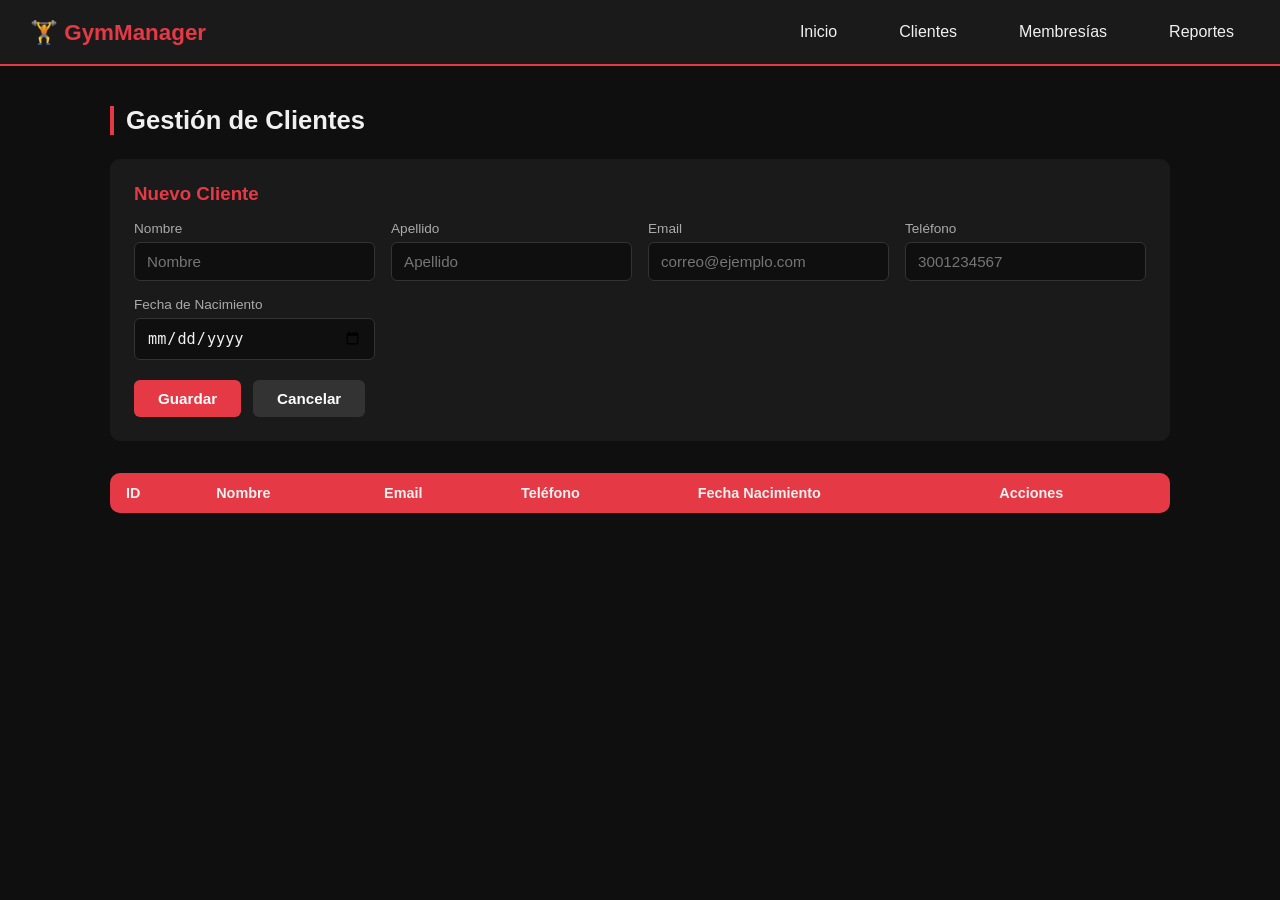
==== frontend/clientes.html @ d6b87569 "Primer commit gimnasio crud" ====
<!DOCTYPE html>
<html lang="es">
<head>
    <meta charset="UTF-8">
    <meta name="viewport" content="width=device-width, initial-scale=1.0">
    <title>Clientes - GymManager</title>
    <link rel="stylesheet" href="css/style.css">
</head>
<body>
    <nav>
        <h1>🏋️ GymManager</h1>
        <a href="index.html">Inicio</a>
        <a href="clientes.html">Clientes</a>
        <a href="membresias.html">Membresías</a>
        <a href="reportes.html">Reportes</a>
    </nav>
    <div class="container">
        <h2>Gestión de Clientes</h2>

        <div id="mensaje" class="mensaje"></div>

        <div class="form-card">
            <h3 id="form-titulo">Nuevo Cliente</h3>
            <div class="form-grid">
                <div class="form-group">
                    <label>Nombre</label>
                    <input type="text" id="nombre" placeholder="Nombre">
                </div>
                <div class="form-group">
                    <label>Apellido</label>
                    <input type="text" id="apellido" placeholder="Apellido">
                </div>
                <div class="form-group">
                    <label>Email</label>
                    <input type="email" id="email" placeholder="correo@ejemplo.com">
                </div>
                <div class="form-group">
                    <label>Teléfono</label>
                    <input type="text" id="telefono" placeholder="3001234567">
                </div>
                <div class="form-group">
                    <label>Fecha de Nacimiento</label>
                    <input type="date" id="fecha_nacimiento">
                </div>
            </div>
            <div class="form-actions">
                <button class="btn btn-primary" onclick="guardarCliente()">Guardar</button>
                <button class="btn btn-secondary" onclick="limpiarFormulario()">Cancelar</button>
            </div>
        </div>

        <div class="table-wrapper">
            <table>
                <thead>
                    <tr>
                        <th>ID</th>
                        <th>Nombre</th>
                        <th>Email</th>
                        <th>Teléfono</th>
                        <th>Fecha Nacimiento</th>
                        <th>Acciones</th>
                    </tr>
                </thead>
                <tbody id="tabla-clientes"></tbody>
            </table>
        </div>
    </div>
    <script src="js/clientes.js"></script>
</body>
</html>
---- frontend/css/style.css ----
* {
    margin: 0;
    padding: 0;
    box-sizing: border-box;
}

body {
    font-family: 'Segoe UI', sans-serif;
    background-color: #0f0f0f;
    color: #f0f0f0;
}

nav {
    background-color: #1a1a1a;
    padding: 15px 30px;
    display: flex;
    align-items: center;
    gap: 30px;
    border-bottom: 2px solid #e63946;
}

nav h1 {
    color: #e63946;
    font-size: 1.4rem;
    margin-right: auto;
}

nav a {
    color: #f0f0f0;
    text-decoration: none;
    font-weight: 500;
    padding: 8px 16px;
    border-radius: 6px;
    transition: background 0.2s;
}

nav a:hover {
    background-color: #e63946;
}

.container {
    max-width: 1100px;
    margin: 40px auto;
    padding: 0 20px;
}

h2 {
    margin-bottom: 24px;
    font-size: 1.6rem;
    border-left: 4px solid #e63946;
    padding-left: 12px;
}

/* FORMULARIO */
.form-card {
    background-color: #1a1a1a;
    padding: 24px;
    border-radius: 10px;
    margin-bottom: 32px;
}

.form-card h3 {
    margin-bottom: 16px;
    color: #e63946;
}

.form-grid {
    display: grid;
    grid-template-columns: repeat(auto-fit, minmax(220px, 1fr));
    gap: 16px;
}

.form-group {
    display: flex;
    flex-direction: column;
    gap: 6px;
}

.form-group label {
    font-size: 0.85rem;
    color: #aaa;
}

.form-group input,
.form-group select {
    padding: 10px 12px;
    border-radius: 6px;
    border: 1px solid #333;
    background-color: #0f0f0f;
    color: #f0f0f0;
    font-size: 0.95rem;
}

.form-group input:focus,
.form-group select:focus {
    outline: none;
    border-color: #e63946;
}

.btn {
    padding: 10px 24px;
    border: none;
    border-radius: 6px;
    cursor: pointer;
    font-weight: 600;
    font-size: 0.95rem;
    transition: opacity 0.2s;
}

.btn:hover { opacity: 0.85; }

.btn-primary { background-color: #e63946; color: white; }
.btn-secondary { background-color: #333; color: white; }
.btn-danger { background-color: #c0392b; color: white; }
.btn-edit { background-color: #f39c12; color: white; }

.form-actions {
    margin-top: 20px;
    display: flex;
    gap: 12px;
}

/* TABLA */
.table-wrapper {
    overflow-x: auto;
}

table {
    width: 100%;
    border-collapse: collapse;
    background-color: #1a1a1a;
    border-radius: 10px;
    overflow: hidden;
}

thead {
    background-color: #e63946;
}

th, td {
    padding: 12px 16px;
    text-align: left;
    font-size: 0.9rem;
}

tbody tr:nth-child(even) {
    background-color: #222;
}

tbody tr:hover {
    background-color: #2a2a2a;
}

/* BADGES DE ESTADO */
.badge {
    padding: 4px 10px;
    border-radius: 20px;
    font-size: 0.8rem;
    font-weight: 600;
}

.badge-activa { background-color: #27ae60; color: white; }
.badge-vencida { background-color: #c0392b; color: white; }
.badge-por-vencer { background-color: #f39c12; color: white; }

/* REPORTES */
.stats-grid {
    display: grid;
    grid-template-columns: repeat(auto-fit, minmax(200px, 1fr));
    gap: 16px;
    margin-bottom: 32px;
}

.stat-card {
    background-color: #1a1a1a;
    padding: 20px;
    border-radius: 10px;
    text-align: center;
    border-top: 3px solid #e63946;
}

.stat-card .valor {
    font-size: 2rem;
    font-weight: 700;
    color: #e63946;
}

.stat-card .label {
    font-size: 0.85rem;
    color: #aaa;
    margin-top: 4px;
}

.xml-container {
    background-color: #1a1a1a;
    padding: 24px;
    border-radius: 10px;
    overflow-x: auto;
}

.xml-container pre {
    font-family: 'Courier New', monospace;
    font-size: 0.85rem;
    line-height: 1.6;
    color: #a8d8a8;
    white-space: pre-wrap;
}

.mensaje {
    padding: 12px 16px;
    border-radius: 6px;
    margin-bottom: 16px;
    display: none;
}

.mensaje-ok { background-color: #27ae60; color: white; }
.mensaje-error { background-color: #c0392b; color: white; }
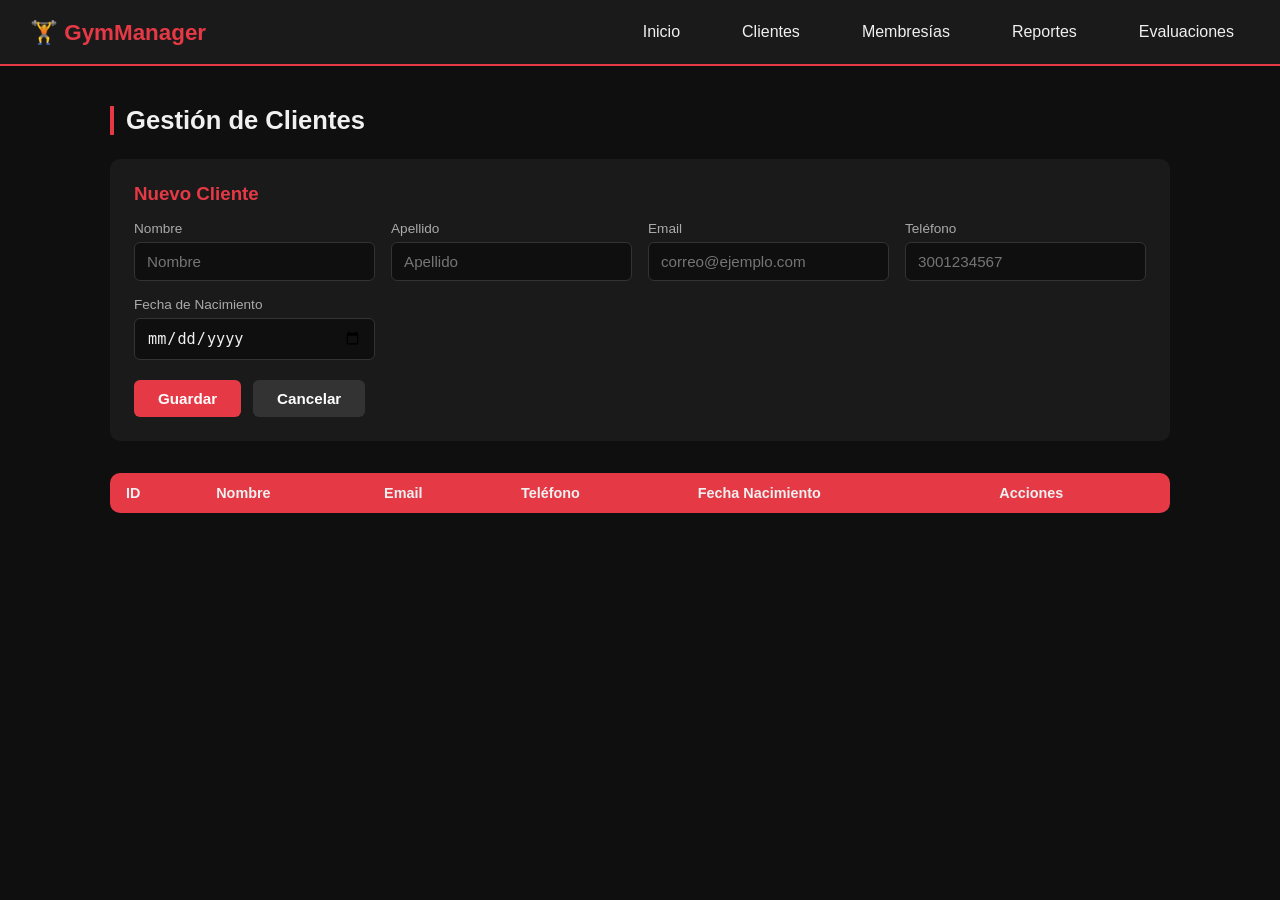
==== commit 83d38237: "Fix" ====
--- a/frontend/clientes.html
+++ b/frontend/clientes.html
@@ -13,6 +13,7 @@
         <a href="clientes.html">Clientes</a>
         <a href="membresias.html">Membresías</a>
         <a href="reportes.html">Reportes</a>
+        <a href="evaluaciones.html">Evaluaciones</a>
     </nav>
     <div class="container">
         <h2>Gestión de Clientes</h2>
--- a/frontend/css/style.css
+++ b/frontend/css/style.css
@@ -214,4 +214,68 @@
 }
 
 .mensaje-ok { background-color: #27ae60; color: white; }
-.mensaje-error { background-color: #c0392b; color: white; }+.mensaje-error { background-color: #c0392b; color: white; }
+
+/* EVALUACIONES */
+.tabla {
+    width: 100%;
+    border-collapse: collapse;
+    background-color: #1a1a1a;
+    border-radius: 10px;
+    overflow: hidden;
+}
+
+.tabla thead {
+    background-color: #e63946;
+}
+
+.tabla th, .tabla td {
+    padding: 12px 16px;
+    text-align: left;
+    font-size: 0.9rem;
+}
+
+.tabla tbody tr:nth-child(even) {
+    background-color: #222;
+}
+
+.tabla tbody tr:hover {
+    background-color: #2a2a2a;
+}
+
+.btn-small {
+    padding: 6px 12px;
+    font-size: 0.8rem;
+}
+
+.stat-label {
+    font-size: 0.85rem;
+    color: #aaa;
+    margin-bottom: 8px;
+}
+
+.stat-value {
+    font-size: 1.8rem;
+    font-weight: 700;
+    color: #e63946;
+}
+
+.stat-value.positivo {
+    color: #27ae60;
+}
+
+.stat-value.negativo {
+    color: #e63946;
+}
+
+#graficoContainer {
+    background-color: #1a1a1a;
+    padding: 24px;
+    border-radius: 10px;
+    position: relative;
+    height: 400px;
+}
+
+#graficoProgreso {
+    max-height: 400px;
+}
